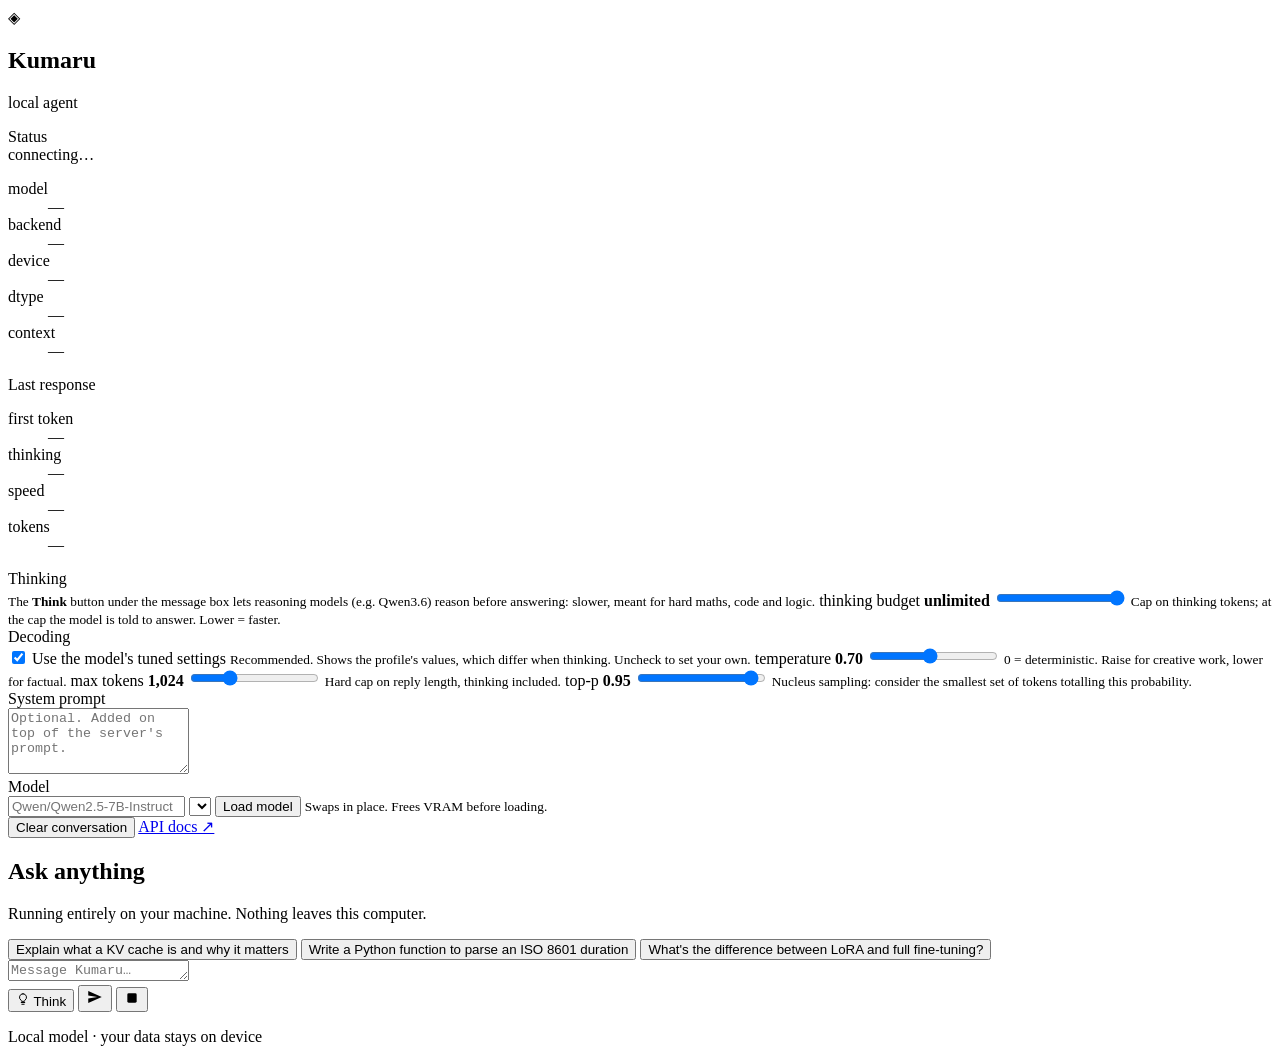
==== ui/index.html @ 1150b933 "Merge remote-tracking branch 'origin/main' into monicarivera-work-kumaru-agent-overview Brings in #1" ====
<!DOCTYPE html>
<html lang="en">
<head>
<meta charset="utf-8" />
<meta name="viewport" content="width=device-width, initial-scale=1" />
<title>Kumaru</title>
<link rel="stylesheet" href="/static/styles.css" />
<link rel="icon" href="data:image/svg+xml,<svg xmlns='http://www.w3.org/2000/svg' viewBox='0 0 100 100'><text y='.9em' font-size='90'>◈</text></svg>" />
</head>
<body>
<div id="app">

  <!-- ─────────────── Sidebar: status + controls ─────────────── -->
  <aside id="sidebar">
    <header class="brand">
      <span class="mark">◈</span>
      <div>
        <h1>Kumaru</h1>
        <p id="version">local agent</p>
      </div>
    </header>

    <section class="panel">
      <div class="panel-title">Status</div>
      <div class="status-row">
        <span id="status-dot" class="dot loading"></span>
        <span id="status-text">connecting…</span>
      </div>
      <dl class="kv" id="model-facts">
        <dt>model</dt><dd id="fact-model">—</dd>
        <dt>backend</dt><dd id="fact-backend">—</dd>
        <dt>device</dt><dd id="fact-device">—</dd>
        <dt>dtype</dt><dd id="fact-dtype">—</dd>
        <dt>context</dt><dd id="fact-context">—</dd>
      </dl>
    </section>

    <section class="panel">
      <div class="panel-title">Last response</div>
      <dl class="kv">
        <dt>first token</dt><dd id="stat-ttft">—</dd>
        <dt>thinking</dt><dd id="stat-think">—</dd>
        <dt>speed</dt><dd id="stat-tps">—</dd>
        <dt>tokens</dt><dd id="stat-tokens">—</dd>
      </dl>
    </section>

    <section class="panel">
      <div class="panel-title">Thinking</div>
      <small class="muted">The <b>Think</b> button under the message box lets reasoning models
        (e.g. Qwen3.6) reason before answering: slower, meant for hard maths, code and logic.</small>
      <label class="slider" id="budget-row">
        <span>thinking budget <b id="val-budget">unlimited</b></span>
        <input type="range" id="thinking-budget" min="0" max="8" step="1" value="8" />
        <small>Cap on thinking tokens; at the cap the model is told to answer. Lower = faster.</small>
      </label>
    </section>

    <section class="panel">
      <div class="panel-title">Decoding</div>
      <label class="check">
        <input type="checkbox" id="auto-sampling" checked />
        <span>Use the model's tuned settings</span>
      </label>
      <small class="muted">Recommended. Shows the profile's values, which differ when thinking.
        Uncheck to set your own.</small>
      <label class="slider">
        <span>temperature <b id="val-temp">0.70</b></span>
        <input type="range" id="temperature" min="0" max="1.5" step="0.05" value="0.7" />
        <small>0 = deterministic. Raise for creative work, lower for factual.</small>
      </label>
      <label class="slider">
        <span>max tokens <b id="val-max">1,024</b></span>
        <input type="range" id="max-tokens" min="0" max="7" step="1" value="2" />
        <small>Hard cap on reply length, thinking included.</small>
      </label>
      <label class="slider">
        <span>top-p <b id="val-topp">0.95</b></span>
        <input type="range" id="top-p" min="0.1" max="1" step="0.01" value="0.95" />
        <small>Nucleus sampling: consider the smallest set of tokens totalling this probability.</small>
      </label>
    </section>

    <section class="panel">
      <div class="panel-title">System prompt</div>
      <textarea id="system-prompt" rows="4" placeholder="Optional. Added on top of the server's prompt."></textarea>
    </section>

    <section class="panel">
      <div class="panel-title">Model</div>
      <input type="text" id="swap-model" placeholder="Qwen/Qwen2.5-7B-Instruct" />
      <select id="swap-backend"></select>
      <button id="swap-btn" class="secondary">Load model</button>
      <small class="muted">Swaps in place. Frees VRAM before loading.</small>
    </section>

    <footer class="side-footer">
      <button id="clear-btn" class="ghost">Clear conversation</button>
      <a id="academic-link" href="/academic" hidden>Academic source review ↗</a>
      <a href="/docs" target="_blank" rel="noopener">API docs ↗</a>
    </footer>
  </aside>

  <!-- ─────────────── Main: conversation ─────────────── -->
  <main id="main">
    <div id="messages">
      <div class="empty-state">
        <h2>Ask anything</h2>
        <p>Running entirely on your machine. Nothing leaves this computer.</p>
        <div class="suggestions">
          <button class="chip">Explain what a KV cache is and why it matters</button>
          <button class="chip">Write a Python function to parse an ISO 8601 duration</button>
          <button class="chip">What's the difference between LoRA and full fine-tuning?</button>
        </div>
      </div>
    </div>

    <div id="composer">
      <div class="composer-inner">
        <textarea id="input" rows="1" placeholder="Message Kumaru…  (Enter to send, Shift+Enter for newline)"></textarea>
        <div class="composer-bar">
          <button id="think-btn" class="pill" type="button" aria-pressed="false"
                  title="Let the model reason before it answers (reasoning models only)">
            <svg viewBox="0 0 24 24" width="14" height="14" aria-hidden="true"><path d="M9 18h6M10 21h4M12 3a6 6 0 0 0-3.6 10.8c.6.5 1 1.2 1.1 2V16h5v-.2c.1-.8.5-1.5 1.1-2A6 6 0 0 0 12 3z" fill="none" stroke="currentColor" stroke-width="1.7" stroke-linecap="round" stroke-linejoin="round"/></svg>
            Think
          </button>
          <span class="spacer"></span>
          <button id="send-btn" title="Send">
            <svg viewBox="0 0 24 24" width="18" height="18"><path d="M3 20l18-8L3 4v6l12 2-12 2v6z" fill="currentColor"/></svg>
          </button>
          <button id="stop-btn" class="hidden" title="Stop">
            <svg viewBox="0 0 24 24" width="16" height="16"><rect x="5" y="5" width="14" height="14" rx="2" fill="currentColor"/></svg>
          </button>
        </div>
      </div>
      <p class="hint" id="hint">Local model · your data stays on device</p>
    </div>
  </main>

</div>
<script src="/static/app.js"></script>
</body>
</html>
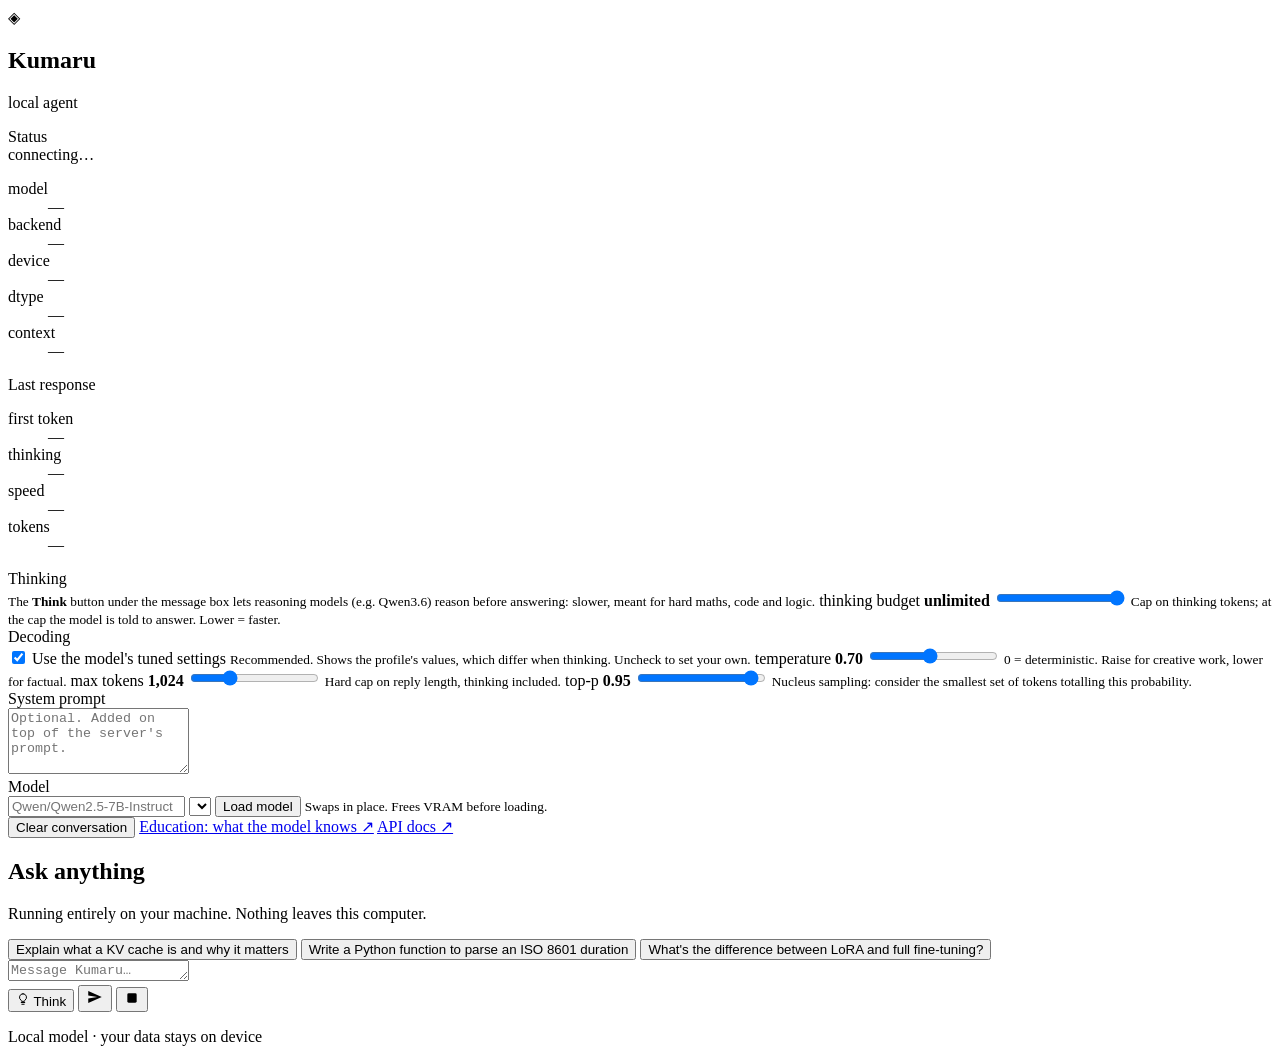
==== commit 4c7a2331: "Add Education page, SuperGPQA per-area benchmark and curriculum phases - supergpqa_cs (763 graduate " ====
--- a/ui/index.html
+++ b/ui/index.html
@@ -96,6 +96,7 @@
 
     <footer class="side-footer">
       <button id="clear-btn" class="ghost">Clear conversation</button>
+      <a id="education-link" href="/education">Education: what the model knows ↗</a>
       <a id="academic-link" href="/academic" hidden>Academic source review ↗</a>
       <a href="/docs" target="_blank" rel="noopener">API docs ↗</a>
     </footer>
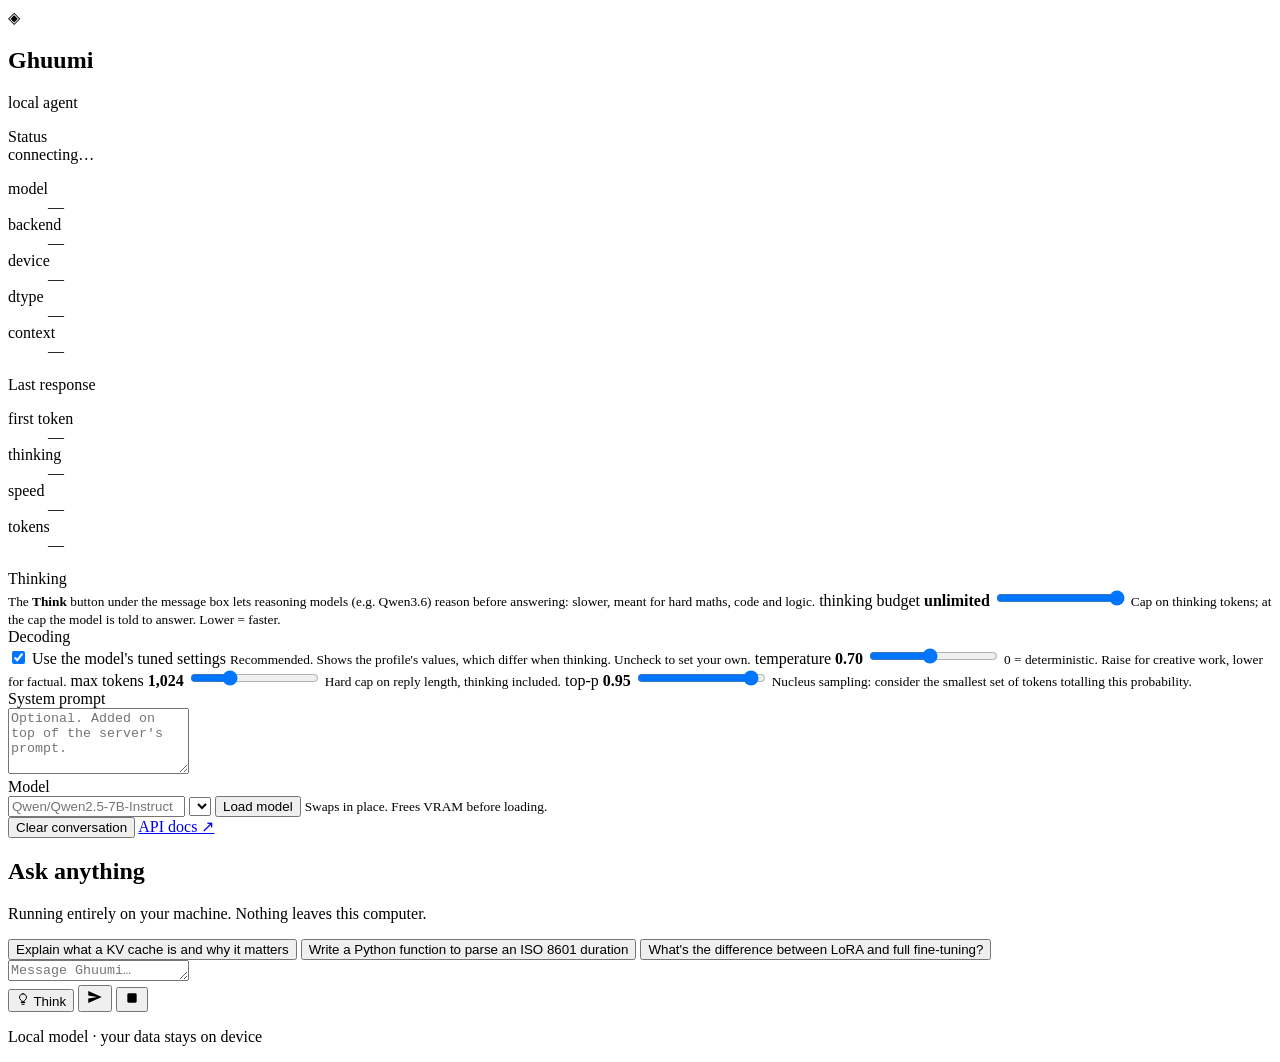
==== commit fa6b0af8: "Rebrand Kumaru as Ghuumi Rename the project everywhere: the Python package (src/ghuumi, import ghuum" ====
--- a/ui/index.html
+++ b/ui/index.html
@@ -3,7 +3,7 @@
 <head>
 <meta charset="utf-8" />
 <meta name="viewport" content="width=device-width, initial-scale=1" />
-<title>Kumaru</title>
+<title>Ghuumi</title>
 <link rel="stylesheet" href="/static/styles.css" />
 <link rel="icon" href="data:image/svg+xml,<svg xmlns='http://www.w3.org/2000/svg' viewBox='0 0 100 100'><text y='.9em' font-size='90'>◈</text></svg>" />
 </head>
@@ -15,7 +15,7 @@
     <header class="brand">
       <span class="mark">◈</span>
       <div>
-        <h1>Kumaru</h1>
+        <h1>Ghuumi</h1>
         <p id="version">local agent</p>
       </div>
     </header>
@@ -96,7 +96,6 @@
 
     <footer class="side-footer">
       <button id="clear-btn" class="ghost">Clear conversation</button>
-      <a id="education-link" href="/education">Education: what the model knows ↗</a>
       <a id="academic-link" href="/academic" hidden>Academic source review ↗</a>
       <a href="/docs" target="_blank" rel="noopener">API docs ↗</a>
     </footer>
@@ -118,7 +117,7 @@
 
     <div id="composer">
       <div class="composer-inner">
-        <textarea id="input" rows="1" placeholder="Message Kumaru…  (Enter to send, Shift+Enter for newline)"></textarea>
+        <textarea id="input" rows="1" placeholder="Message Ghuumi…  (Enter to send, Shift+Enter for newline)"></textarea>
         <div class="composer-bar">
           <button id="think-btn" class="pill" type="button" aria-pressed="false"
                   title="Let the model reason before it answers (reasoning models only)">
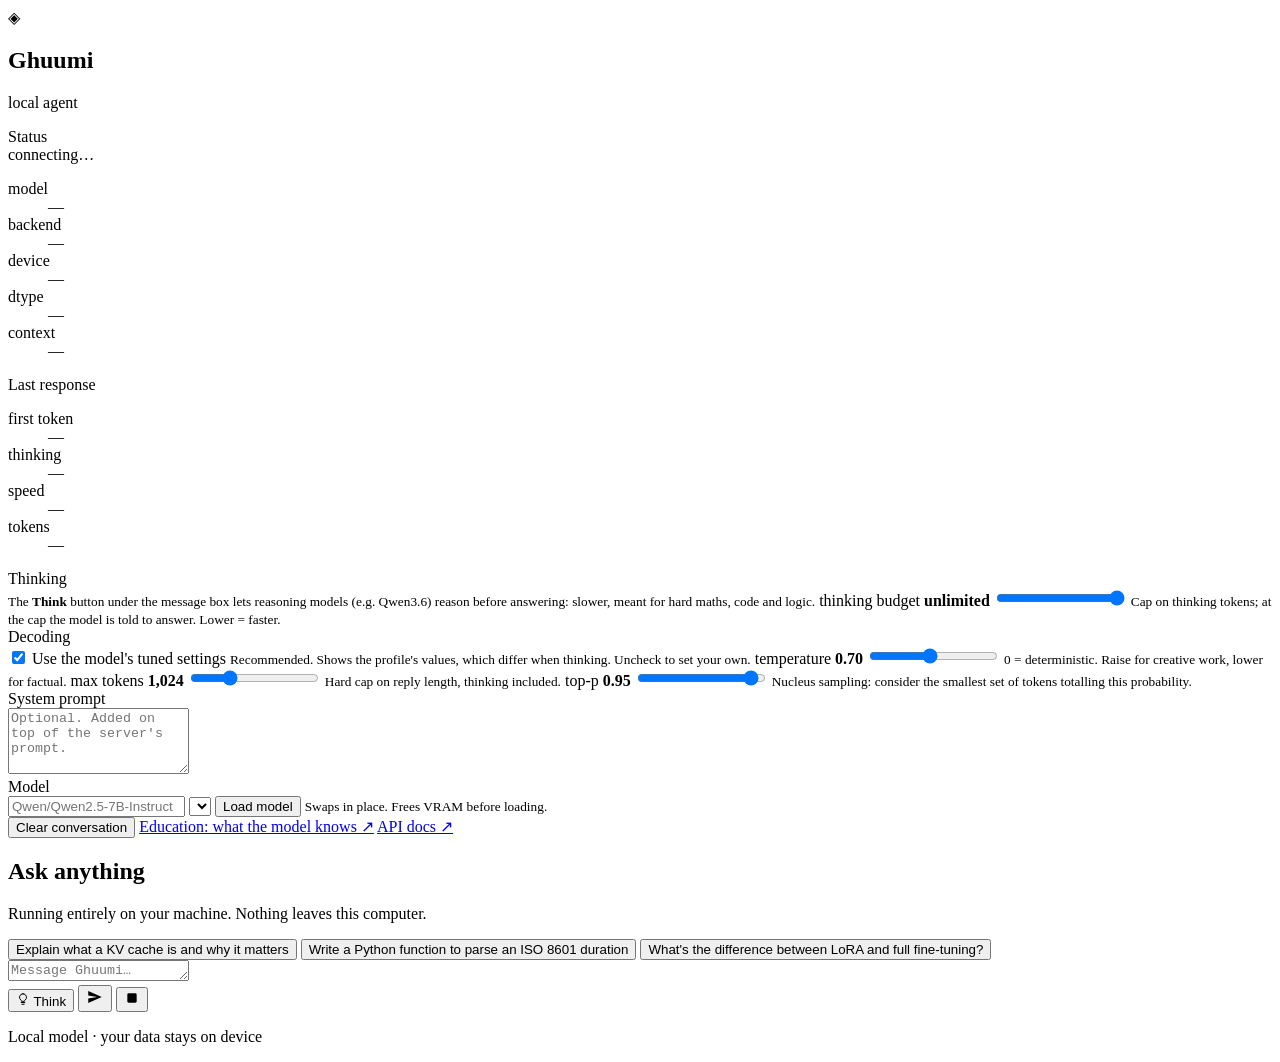
==== commit d24c1cb7: "Merge main: rebrand Kumaru as Ghuumi Brings in #14 and applies the same rename to this branch's own " ====
--- a/ui/index.html
+++ b/ui/index.html
@@ -96,6 +96,7 @@
 
     <footer class="side-footer">
       <button id="clear-btn" class="ghost">Clear conversation</button>
+      <a id="education-link" href="/education">Education: what the model knows ↗</a>
       <a id="academic-link" href="/academic" hidden>Academic source review ↗</a>
       <a href="/docs" target="_blank" rel="noopener">API docs ↗</a>
     </footer>
